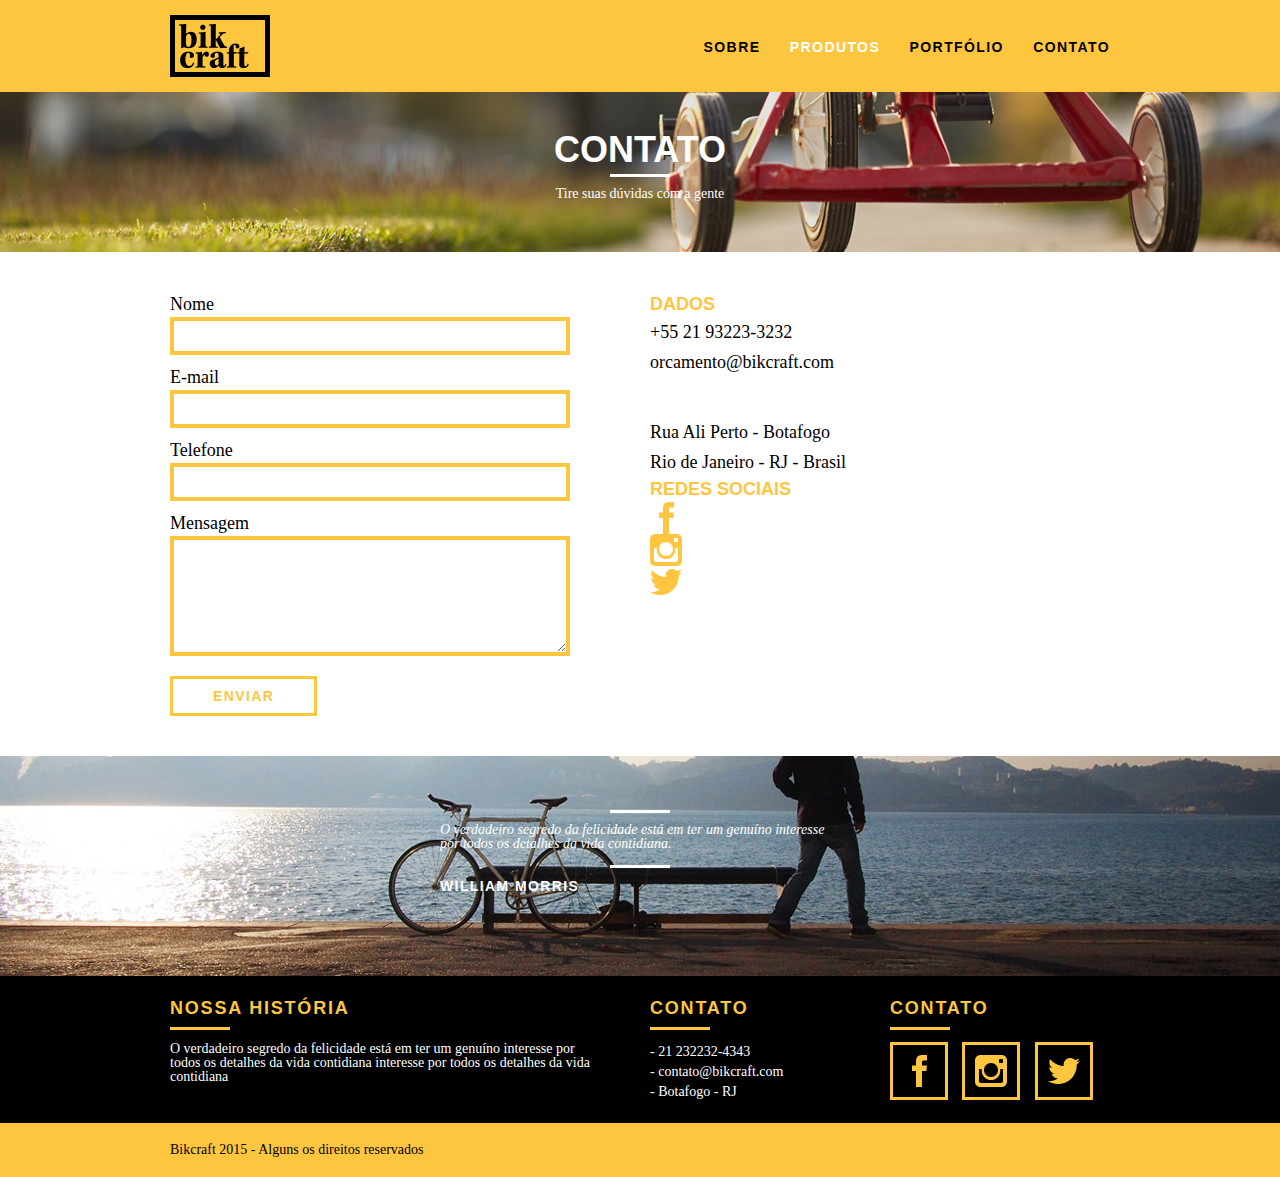
==== contato.html @ 6432ec2d "adicionado page contato" ====
<!DOCTYPE html>
<html lang="pt-br">

<head>
    <meta charset="UTF-8">
    <meta name="viewport" content="width=device-width, initial-scale=1.0">
    <title>BikCraft - Contato</title>

    <link rel="stylesheet" href="public/style/normalize.css">
    <link rel="stylesheet" href="public/style/reset.css">
    <link rel="stylesheet" href="public/style/grid.css">
    <link rel="stylesheet" href="public/style/style.css">
    <link rel="stylesheet" href="public/style/contato.css">


</head>

<body>

    <header class="header">
        <div class="container">
            <a href="index.html" class="grid-4">
                <img src="public/img/bikcraft.png" alt="Bikcraft">
            </a>

            <nav class="grid-12 header_menu">
                <ul>
                    <li>
                        <a href="sobre.html">Sobre</a>
                    </li>
                    <li>
                        <a href="produtos.html" class="menu_ativo">Produtos</a>
                    </li>
                    <li>
                        <a href="portfolio.html">Portfólio</a>
                    </li>
                    <li>
                        <a href="contato.html">Contato</a>
                    </li>
                </ul>
            </nav>
        </div>
    </header>

    <section class="introducao_interna interna_contato">
        <div class="container">
            <h1>Contato</h1>
            <p>Tire suas dúvidas com a gente</p>
        </div>
    </section>

    <section class="contato container">
        <form id="form_orcamento" class="contato_form grid-8">
            <label for="nome">Nome</label>
            <input type="text" id="nome">
            <label for="email">E-mail</label>
            <input type="text" id="email">
            <label for="telefone">Telefone</label>
            <input type="text" id="telefone">
            <label for="espec">Mensagem</label>
            <textarea id="espec"></textarea>
            <button type="submit" class="btn">Enviar</button>
        </form>
        <div class="contato_dados grid-8">
            <h3>Dados</h3>
            <span>+55 21 93223-3232</span>
            <span class="dados_email">orcamento@bikcraft.com</span>
            <span>Rua Ali Perto - Botafogo</span>
            <span>Rio de Janeiro - RJ - Brasil</span>
            <h3>Redes Sociais</h3>
            <ul>
                <li><a href="http://facebook.com" target="_blank"><img src="public/img/redes-sociais/facebook.png"
                            alt="Facebook Bikcraft"></a></li>
                <li><a href="http://instagram.com" target="_blank"><img src="public/img/redes-sociais/instagram.png"
                            alt="Instagram Bikcraft"></a></li>
                <li><a href="http://twitter.com" target="_blank"><img src="public/img/redes-sociais/twitter.png"
                            alt="Twitter Bikcraft"></a></li>
            </ul>
        </div>
    </section>

    <section class="quebra">
        <blockquote class="quote-externo container">
            <p>O verdadeiro segredo da felicidade está em ter um genuíno interesse por todos os detalhes da vida
                contidiana.</p>
            <cite>WILLIAM MORRIS</cite>
        </blockquote>
    </section>

    <footer>
        <div class="footer">
            <div class="container">
                <div class="grid-8 footer_historia">
                    <h3>Nossa história</h3>
                    <p>O verdadeiro segredo da felicidade está em ter um genuíno interesse por todos os detalhes da vida
                        contidiana
                        interesse por todos os detalhes da vida contidiana
                    </p>
                </div>

                <div class="grid-4 footer_contato">
                    <h3>Contato</h3>
                    <ul>
                        <li>- 21 232232-4343</li>
                        <li>- contato@bikcraft.com</li>
                        <li>- Botafogo - RJ</li>
                    </ul>
                </div>

                <div class="grid-4 footer_redes">
                    <h3>Contato</h3>
                    <ul>
                        <li><a href="http://facebook.com" target="_blank"><img
                                    src="public/img/redes-sociais/facebook.png" alt="Facebook Bikcraft"></a></li>
                        <li><a href="http://instagram.com" target="_blank"><img
                                    src="public/img/redes-sociais/instagram.png" alt="Instagram Bikcraft"></a></li>
                        <li><a href="http://twitter.com" target="_blank"><img src="public/img/redes-sociais/twitter.png"
                                    alt="Twitter Bikcraft"></a></li>
                    </ul>
                </div>


            </div>
        </div>

        <div class="copy">
            <div class="container">
                <p class="grid-16">Bikcraft 2015 - Alguns os direitos reservados</p>
            </div>
        </div>

    </footer>

</body>

</html>
---- public/style/grid.css ----
*, *:before, *:after {
    -webkit-box-sizing: border-box; 
    -moz-box-sizing: border-box; 
    box-sizing: border-box;
  }
  
  .container {
      width: 960px;
      margin: 0 auto;
      padding: 0px;
      position: relative;
  }
  
  .container:after, .container:before {
      content: " ";
      display: table;
  }
  
  .container:after {
      clear: both;
  }
  
  .grid-1, .grid-2, .grid-3, .grid-4, .grid-5, .grid-6, .grid-7, .grid-8, .grid-9, .grid-10, .grid-11, .grid-12, .grid-13, .grid-14, .grid-15, .grid-16, .grid-1-3 {
      float: left;
      margin-left: 10px;
      margin-right: 10px;
  }
  
  .grid-1 	{width: 40px;}
  .grid-2 	{width: 100px;}
  .grid-3 	{width: 160px;}
  .grid-4 	{width: 220px;}
  .grid-5 	{width: 280px;}
  .grid-6 	{width: 340px;}
  .grid-7 	{width: 400px;}
  .grid-8 	{width: 460px;}
  .grid-9 	{width: 520px;}
  .grid-10 	{width: 580px;}
  .grid-11 	{width: 640px;}
  .grid-12 	{width: 700px;}
  .grid-13 	{width: 760px;}
  .grid-14 	{width: 820px;}
  .grid-15 	{width: 880px;}
  .grid-16 	{width: 940px;}
  .grid-1-3	{width: 300px;}
  
  @media only screen and (min-width: 768px) and (max-width: 959px) {
  
  .container {
      width: 768px;
  }
  
  .grid-1		{width: 28px;}
  .grid-2		{width: 76px;}
  .grid-3		{width: 124px;}
  .grid-4		{width: 172px;}
  .grid-5		{width: 220px;}
  .grid-6		{width: 268px;}
  .grid-7		{width: 316px;}
  .grid-8		{width: 364px;}
  .grid-9		{width: 412px;}
  .grid-10	{width: 460px;}
  .grid-11	{width: 508px;}
  .grid-12	{width: 556px;}
  .grid-13	{width: 604px;}
  .grid-14	{width: 652px;}
  .grid-15	{width: 700px;}
  .grid-16	{width: 748px;}
  .grid-1-3	{width: 236px;}
  
  }
  
  @media only screen and (max-width: 767px) {
  .container {
      width: 300px;
  }
  
  .grid-1, .grid-2, .grid-3, .grid-4, .grid-5, .grid-6, .grid-7, .grid-8, .grid-9, .grid-10, .grid-11, .grid-12, .grid-13, .grid-14, .grid-15, .grid-16, .grid-1-3 {
      width: 300px;
      margin: 0 0 20px 0;
      float: none;
  }
  
  }
---- public/style/style.css ----
/* Estilos gerais */

body{
    font-family: Arial, Helvetica, sans-serif;
}
a {
    text-decoration: none;
}
p {
    font-family: Georgia, 'Times New Roman', Times, serif;
    font-size: 14px;
}

img {
    display: block;
}

.btn {
    border: 3px solid #fec63e;
    padding: 10px 30px;
    color: #fec63e;
    font-size: 14px;
    line-height: 20px;
    text-transform: uppercase;
    font-weight: bold;
    letter-spacing: .1em;
}

.btn:hover {
    border-color: #FFF;
    color: #FFF;  
}

.btn.btn-preto:hover {
    color: #000;
    border-color: #000;;
}

.subtitulo {
    font-size: 24px;
    line-height: 30px;
    font-weight: bold;
    letter-spacing: .1em;
    color: #000;
    text-transform: uppercase;
    text-align: center;
    margin-bottom: 40px;
}

.subtitulo:after{
    content: "";
    display: block;
    width: 60px;
    height: 3px;
    background: #000;
    margin: 8px auto;
}

.subtitulo-interno {
    font-size: 24px;
    line-height: 30px;
    font-weight: bold;
    letter-spacing: .1em;
    color: #000;
    text-transform: uppercase;
    margin-bottom: 20px;
}

.subtitulo-interno::after {
    content: "";
    display: block;
    width: 60px;
    height: 3px;
    background: #000;
    margin: 8px 0;
}

/* HEADER */
.header {
    position: fixed;
    top: 0;
    width: 100%;
    background: #fec63e;
    padding: 15px 0;

    z-index: 10;
}

.header_menu {
    text-align: right;
}

.header_menu ul li {
    display: inline-block;
    margin-left: 25px;
    margin-top: 22px;
}

.header_menu ul li a{
    color: #000;
    font-weight: bold;
    text-transform: uppercase;
    letter-spacing: .1em;
    font-size: 14px;
    line-height: 20px;
    text-decoration: none;
    padding: 10px 0;

}
.header_menu ul li a:hover{
    color: #FFF;
}

.header_menu ul li a.menu_ativo{
    color: #FFF;
}

/* INTRODUÇÃO */
.introducao {
    width: 100%;
    height: 380px;
    background: url(../img/bg.jpg) no-repeat center;
    background-size: cover;
    margin-top: 92px;
    text-align: center;
    padding-top: 80px;
}

.introducao h1 {
    font-size: 48px;
    color: #FFF;
    font-weight: bold;
    text-transform: uppercase;
}

.quote-externo {
    max-width: 320px;
    margin: 0 auto;
    color: #FFF;
    margin-bottom: 40px;
}

.quote-externo p{
    font-style: italic;
}

.quote-externo p:before, .quote-externo p:after{
    content: "";
    display: block;
    width: 60px;
    height: 3px;
    background: #FFF;
    margin: 14px auto 10px auto;
}


.quote-externo cite {
    font-style: normal;
    font-weight: bold;
    font-size: 14px;
    letter-spacing: .1em;
}

/* INTRODUÇÃO INTERNA */
.introducao_interna {
    width: 100%;
    margin-top: 92px;
    height: 160px;
    text-align: center;
    color: #FFF;
    padding-top: 40px;
}

.introducao_interna h1 {
    font-size: 36px;
    color: #FFF;
    font-weight: bold;
    text-transform: uppercase;
}

.introducao_interna h1:after {
    content: "";
    display: block;
    width: 60px;
    height: 3px;
    background: #FFF;
    margin: 6px auto 10px auto;
}

/* PRODUTOS */
.produtos {
    padding: 60px 0;
}

.produtos_lista li {
    background: #fec63e;
    text-align: center;
}

.produtos_lista li h3{
    font-weight: bold;
    font-size: 18px;
    line-height: 25px;
    text-transform: uppercase;
    letter-spacing: .1em;
    margin-top: 20px;
}

.produtos_lista li h3::after {
    content: "";
    display: block;
    width: 60px;
    height: 3px;
    background: #000;
    margin: 2px auto;
}

.produtos_lista li p {
    padding: 10px 20px 20px 20px;
}

.produtos_icone {
    background: #000;
    padding: 20px;
}

.call {
    padding-top: 40px;
    text-align: center;

    clear: both; /* limpa o float do painel de imagens acima */
}

.call p {
    margin-bottom: 20px;
}

/* PORTFÓLIO */

.portfolio {
    width: 100%;
    background: #000;
    padding: 40px 0;
}

.portfolio .subtitulo {
    color: #fec63e;
}

.portfolio .subtitulo::after{
    background: #fec63e;
}

.portfolio_lista li:last-child {
    margin-top: 20px;
}

.portfolio .call p {
    color: #FFF;
}

/* QUALIDADE */
.qualidade {
    padding: 60px 0;
}

.qualidade::after{
    content: "";
    width: 634px;
    height: 83px;
    display: block;

    /* IMAGEM E ALINHAMENTO JUNTO AO LOGO "DESIGN" */
    background: url("../img/linhas.png") no-repeat center;
    
    position: absolute;
    top: 209px;
    right: 162px;
    z-index: -1;
}

.qualidade img{
    margin: 0 auto;
}

.qualidade_lista {
    padding-top: 20px;
    overflow: hidden; /* Limpar o float da qualidade para não quebrar no SOBRE */
}

.qualidade_lista li {
    text-align: center;
    padding: 0 40px;
}

.qualidade_lista li h3{
    font-weight: bold;
    font-size: 18px;
    line-height: 25px;
    text-transform: uppercase;
    letter-spacing: .1em;
    margin-top: 20px;
}

.qualidade_lista li h3::after {
    content: "";
    display: block;
    width: 60px;
    height: 3px;
    background: #000;
    margin: 6px auto;
}

/* QUEBRA */

.quebra {
    width: 100%;
    height: 220px;
    background: url(../img/bg-footer.jpg) no-repeat center;
    background-size: cover;

    padding-top: 40px;
}

.quebra .quote-externo {
    max-width: 400px;
}

/* FOOTER */

.footer {
    width: 100%;
    background: #000;
    color: #FFF;

    padding: 20px 0;
}

.footer h3 {
    font-size: 18px;
    line-height: 25px;
    color: #fec63e;
    text-transform: uppercase;
    letter-spacing: .1em;
    font-weight: bold;
}

.footer h3::after{
    content: "";
    display: block;
    width: 60px;
    height: 3px;
    background: #fec63e;
    margin: 6px 0 12px 0;
}

.footer_historia {
    padding-right: 40px;
}

.footer_contato ul li {
    font-size: 14px;
    line-height: 20px;
    font-family: Georgia, 'Times New Roman', Times, serif;
}

.footer_redes ul li {
    display: inline-block;
    margin-right: 10px;
}

.footer_redes ul li a {
    border: 3px solid #fec63e;
    display: block;
    padding: 10px;
}

.footer_redes ul li a:hover{
    border-color: #FFF;
}

.copy {
    width: 100%;
    background: #fec63e;
    padding: 20px 0;
}
---- public/style/contato.css ----
.interna_contato {
    background: url(../img/bg-contato.jpg) no-repeat center;
    background-size: cover;
}


 /* Orçamento */
 .contato {
    padding: 40px 0;
 }

.contato_form {
    padding-right: 60px;
}

 .contato_form label{
     display: block;
    font-family: Georgia, 'Times New Roman', Times, serif;
    font-size: 18px;
    line-height: 25px;
 }

 .contato_form input, .contato_form textarea{
     display: block;
     width: 100%;
     border: 4px solid #fec63e;
     background: none;
     padding: 7px 10px;
     margin-bottom: 10px;
     outline: none;
     font-size: 14px;
     font-family: Georgia, 'Times New Roman', Times, serif;
 }

 .contato_form textarea{
     height: 120px;
     margin-bottom: 20px;
 }

 .contato_form button {
    padding: 7px 40px;
    background: none;

 }

 .orcamento_dados {
     color: #FFF;
 }
 .contato_dados h3 {
     font-size: 18px;
     line-height: 25px;
     text-transform: uppercase;
     color: #fec63e;
     font-weight: bold;
 }
 .contato_dados span {
     display: block;
     font-size: 18px;
     line-height: 30px;
     font-family: Georgia, 'Times New Roman', Times, serif;
 }
 .dados_email {
     margin-bottom: 40px;
 }

 .orcamento_dados ul {
     padding-right: 60px;
 }
.orcamento_dados ul li{
    font-family: Georgia, 'Times New Roman', Times, serif;
    font-size: 14px;
    padding: 10px 15px;
}
.orcamento_dados ul li:nth-child(odd) {
    background: #1d1d1d;
}

.orcamento_dados p{
    margin: 8px 0;
}
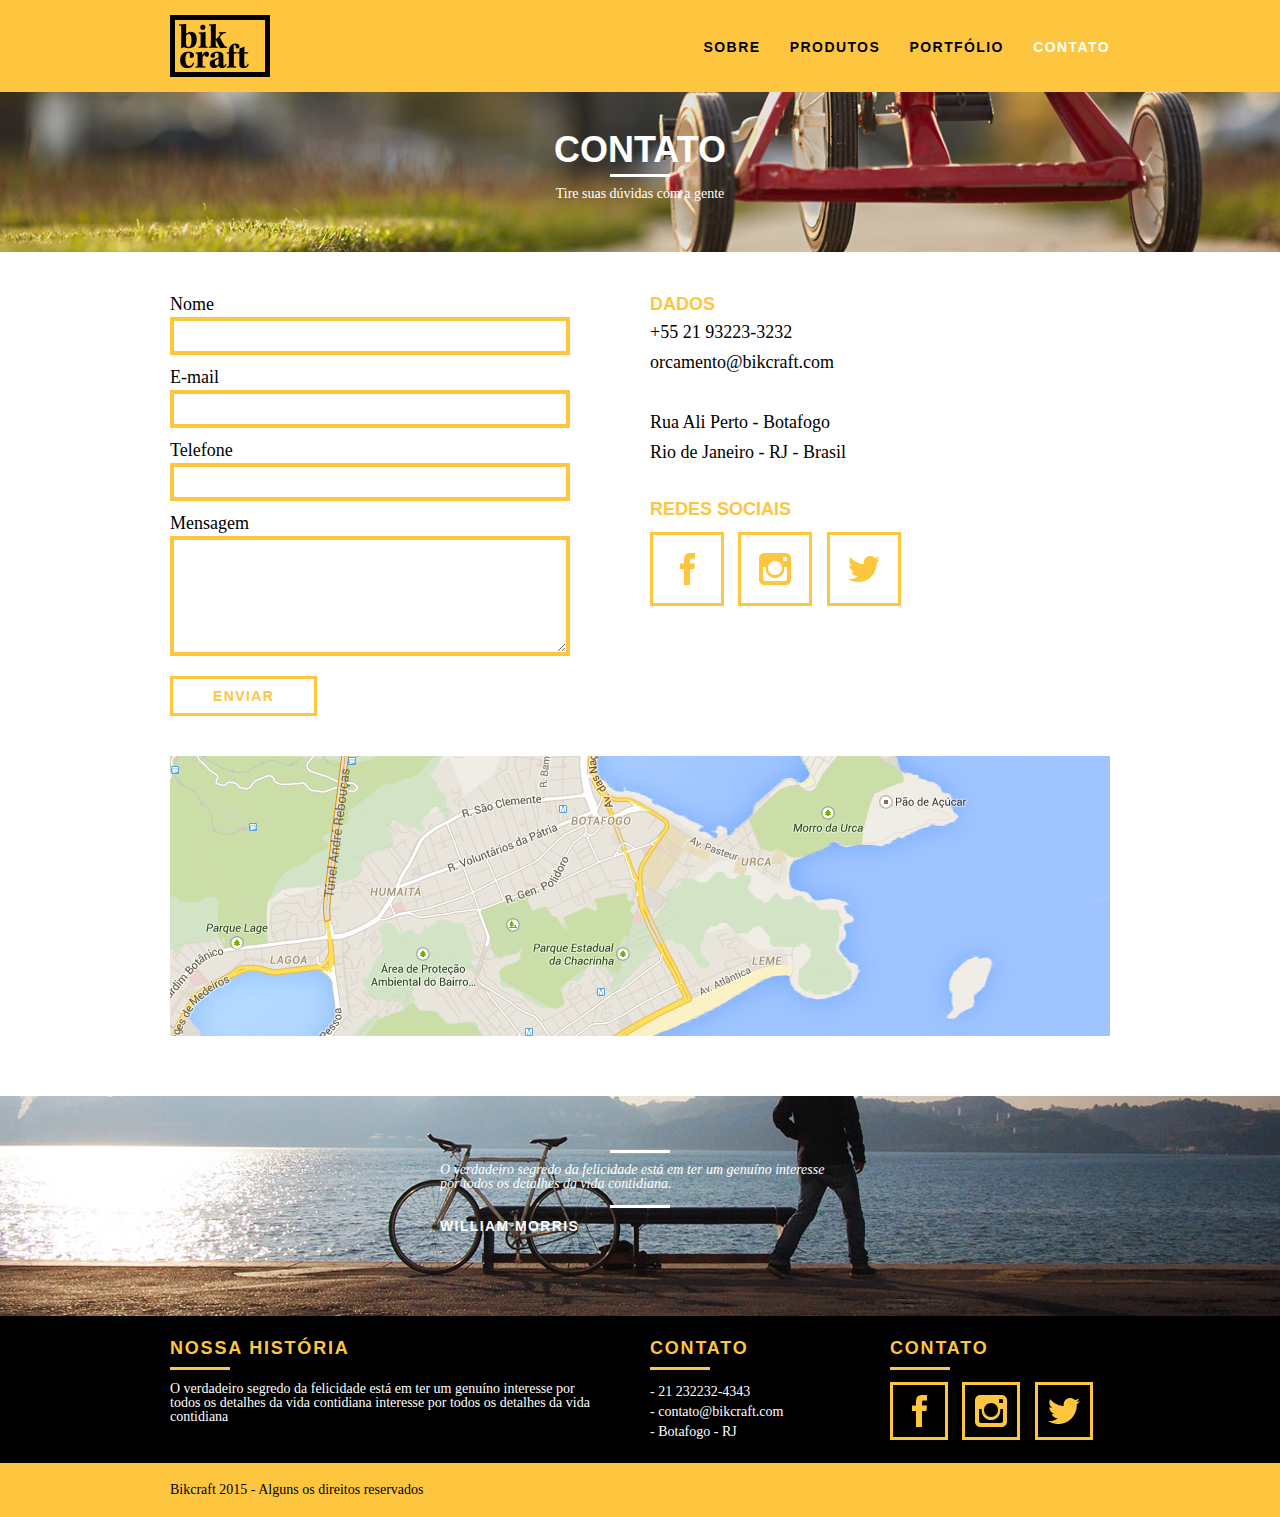
==== commit 2494ce7b: "Add image endereço mapa" ====
--- a/contato.html
+++ b/contato.html
@@ -29,13 +29,13 @@
                         <a href="sobre.html">Sobre</a>
                     </li>
                     <li>
-                        <a href="produtos.html" class="menu_ativo">Produtos</a>
+                        <a href="produtos.html">Produtos</a>
                     </li>
                     <li>
                         <a href="portfolio.html">Portfólio</a>
                     </li>
                     <li>
-                        <a href="contato.html">Contato</a>
+                        <a href="contato.html" class="menu_ativo">Contato</a>
                     </li>
                 </ul>
             </nav>
@@ -59,12 +59,12 @@
             <input type="text" id="telefone">
             <label for="espec">Mensagem</label>
             <textarea id="espec"></textarea>
-            <button type="submit" class="btn">Enviar</button>
+            <button type="submit" class="btn btn-preto">Enviar</button>
         </form>
         <div class="contato_dados grid-8">
             <h3>Dados</h3>
             <span>+55 21 93223-3232</span>
-            <span class="dados_email">orcamento@bikcraft.com</span>
+            <span>orcamento@bikcraft.com</span>
             <span>Rua Ali Perto - Botafogo</span>
             <span>Rio de Janeiro - RJ - Brasil</span>
             <h3>Redes Sociais</h3>
@@ -77,6 +77,10 @@
                             alt="Twitter Bikcraft"></a></li>
             </ul>
         </div>
+    </section>
+
+    <section class="container contato_mapa">
+        <a href="http://www.google.com" target="_blank" class="grid-16"><img src="/public/img/endereco-bikcraft.jpg" alt="Endereço Bikcraft"></a>
     </section>
 
     <section class="quebra">
--- a/public/style/contato.css
+++ b/public/style/contato.css
@@ -59,22 +59,30 @@
      line-height: 30px;
      font-family: Georgia, 'Times New Roman', Times, serif;
  }
- .dados_email {
-     margin-bottom: 40px;
+ 
+.contato_dados span:nth-of-type(even) {
+    margin-bottom: 30px;
+}
+
+ .contato_dados ul {
+     margin-top: 10px;
  }
 
- .orcamento_dados ul {
-     padding-right: 60px;
- }
-.orcamento_dados ul li{
-    font-family: Georgia, 'Times New Roman', Times, serif;
-    font-size: 14px;
-    padding: 10px 15px;
-}
-.orcamento_dados ul li:nth-child(odd) {
-    background: #1d1d1d;
+.contato_dados ul li{
+    display: inline-block;
+    margin-right: 10px;
 }
 
-.orcamento_dados p{
-    margin: 8px 0;
-}+.contato_dados ul li a {
+    border: 3px solid #fec63e;
+    display: block;
+    padding: 18px;
+}
+
+.contato_dados ul li a:hover {
+    border-color: #000;
+}
+
+.contato_mapa {
+    margin-bottom: 60px;
+}
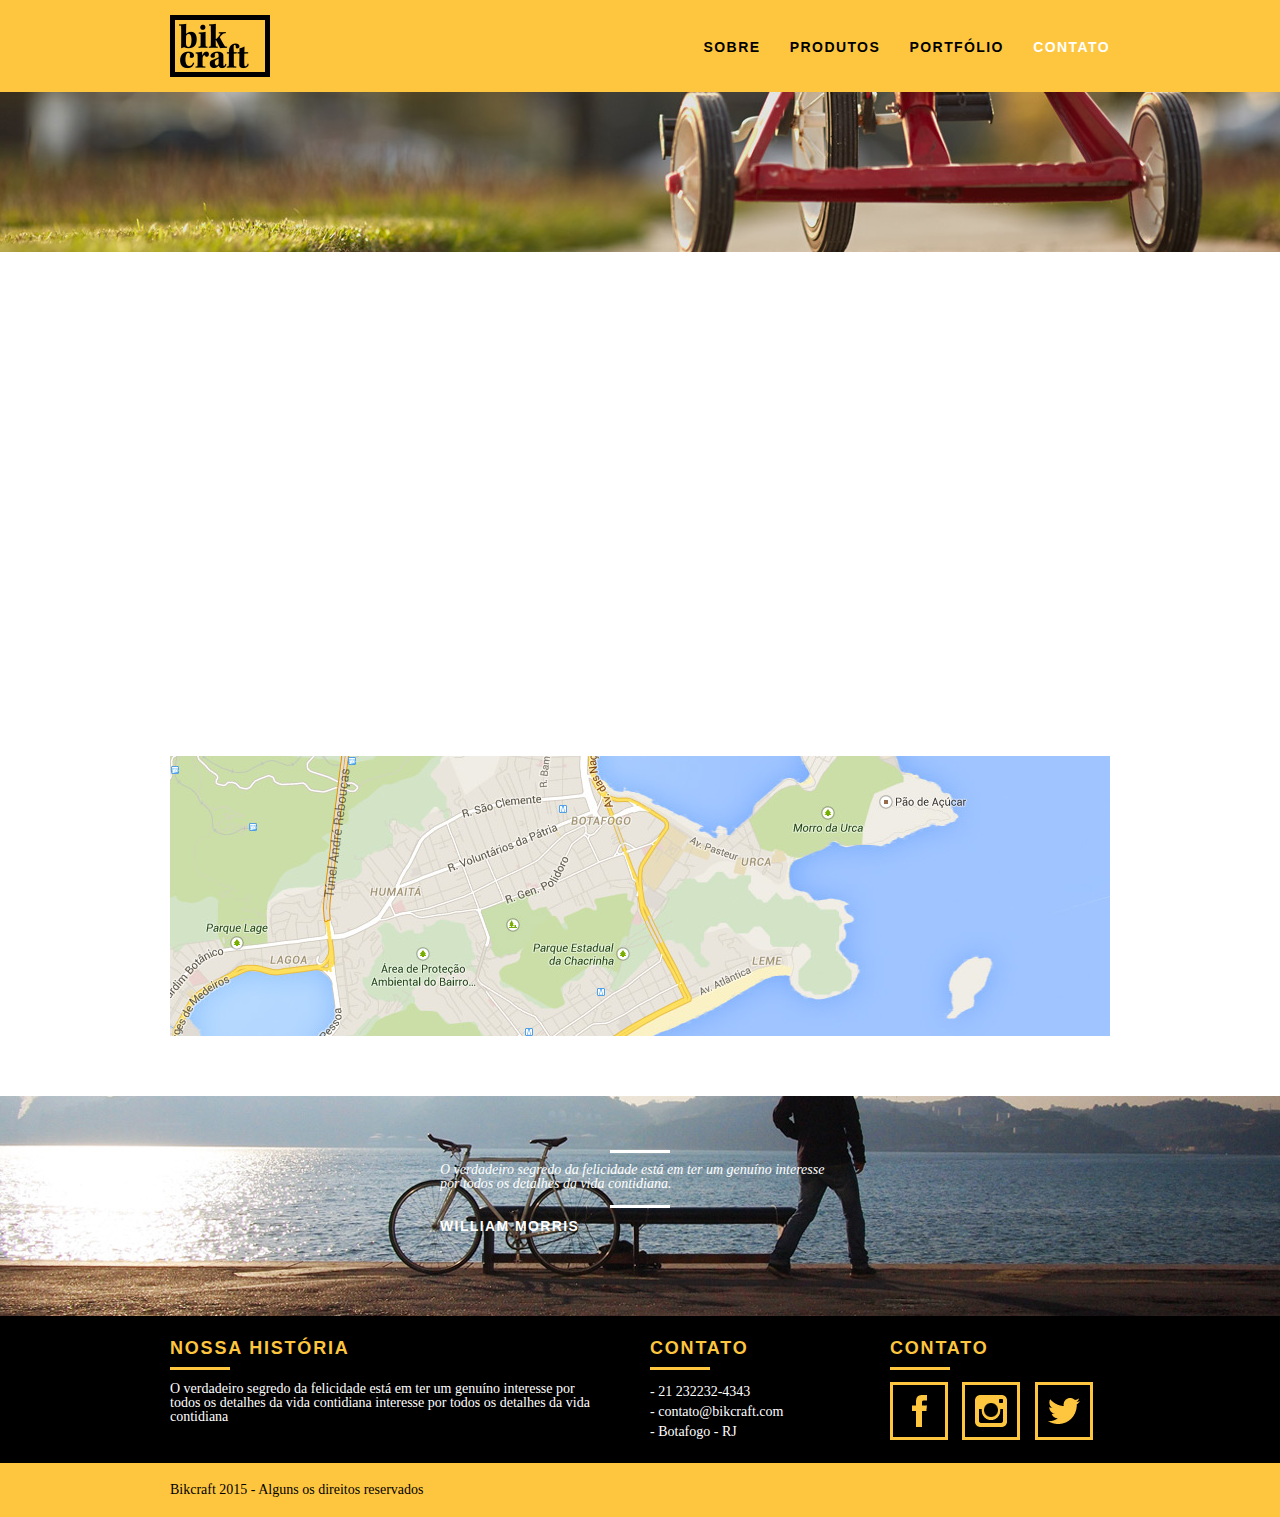
==== commit f4d69d0d: "Add animações css/js em todas as paginas FadeInDown" ====
--- a/contato.html
+++ b/contato.html
@@ -11,6 +11,7 @@
     <link rel="stylesheet" href="public/style/grid.css">
     <link rel="stylesheet" href="public/style/style.css">
     <link rel="stylesheet" href="public/style/contato.css">
+    <link rel="stylesheet" href="public/style/responsivo.css">
 
 
 </head>
@@ -49,7 +50,7 @@
         </div>
     </section>
 
-    <section class="contato container">
+    <section class="contato container animar-interno">
         <form id="form_orcamento" class="contato_form grid-8">
             <label for="nome">Nome</label>
             <input type="text" id="nome">
@@ -135,6 +136,12 @@
 
     </footer>
 
+    <!--   JQuery   -->
+    <script src="https://ajax.googleapis.com/ajax/libs/jquery/3.5.1/jquery.min.js"></script>
+    <!-- JavaScript-->
+    <script src="public/js/plugins.js"></script>
+    <script src="public/js/main.js"></script>
+
 </body>
 
 </html>--- a/public/style/grid.css
+++ b/public/style/grid.css
@@ -69,16 +69,17 @@
   .grid-1-3	{width: 236px;}
   
   }
+
+
+  @media only screen and (max-width: 767px) {
   
-  @media only screen and (max-width: 767px) {
-  .container {
+    .container {
       width: 300px;
   }
-  
+
   .grid-1, .grid-2, .grid-3, .grid-4, .grid-5, .grid-6, .grid-7, .grid-8, .grid-9, .grid-10, .grid-11, .grid-12, .grid-13, .grid-14, .grid-15, .grid-16, .grid-1-3 {
-      width: 300px;
-      margin: 0 0 20px 0;
-      float: none;
-  }
-  
-  }+    width: 300px;
+    margin: 0 0 20px 0;
+    float: none;
+ }
+ }--- a/public/style/style.css
+++ b/public/style/style.css
@@ -13,6 +13,7 @@
 
 img {
     display: block;
+    max-width: 100%;
 }
 
 .btn {
@@ -24,6 +25,7 @@
     text-transform: uppercase;
     font-weight: bold;
     letter-spacing: .1em;
+    transition: all .5s ease;
 }
 
 .btn:hover {
@@ -105,6 +107,7 @@
     line-height: 20px;
     text-decoration: none;
     padding: 10px 0;
+    transition: all .3s ease;
 
 }
 .header_menu ul li a:hover{
@@ -197,6 +200,10 @@
     text-align: center;
 }
 
+.produtos_lista li img{
+    margin: 0 auto;
+}
+
 .produtos_lista li h3{
     font-weight: bold;
     font-size: 18px;
@@ -251,7 +258,7 @@
     background: #fec63e;
 }
 
-.portfolio_lista li:last-child {
+.portfolio_lista div:last-of-type {
     margin-top: 20px;
 }
 
@@ -373,6 +380,7 @@
     border: 3px solid #fec63e;
     display: block;
     padding: 10px;
+    transition: all .3s ease;
 }
 
 .footer_redes ul li a:hover{
@@ -383,4 +391,57 @@
     width: 100%;
     background: #fec63e;
     padding: 20px 0;
-}+}
+
+/* Animações */
+
+.introducao h1, .introducao blockquote, .introducao .btn, .animar, .animar-interno,
+.introducao_interna h1, .introducao_interna p {
+    opacity: 0;
+}
+
+:root {
+    --animate-duration: 1s;
+    --animate-delay: 1s;
+    --animate-repeat: 1;
+  }
+
+  .animate__animated {
+    -webkit-animation-duration: 1s;
+    animation-duration: 1s;
+    -webkit-animation-duration: var(--animate-duration);
+    animation-duration: var(--animate-duration);
+    -webkit-animation-fill-mode: both;
+    animation-fill-mode: both;
+  }
+
+  @-webkit-keyframes fadeInDown {
+    from {
+      opacity: 0;
+      -webkit-transform: translate3d(0, -20px, 0);
+      transform: translate3d(0, -20px, 0);
+    }
+  
+    to {
+      opacity: 1;
+      -webkit-transform: translate3d(0, 0, 0);
+      transform: translate3d(0, 0, 0);
+    }
+  }
+  @keyframes fadeInDown {
+    from {
+      opacity: 0;
+      -webkit-transform: translate3d(0, -20px, 0);
+      transform: translate3d(0, -20px, 0);
+    }
+  
+    to {
+      opacity: 1;
+      -webkit-transform: translate3d(0, 0, 0);
+      transform: translate3d(0, 0, 0);
+    }
+  }
+  .animate__fadeInDown {
+    -webkit-animation-name: fadeInDown;
+    animation-name: fadeInDown;
+  }--- a/public/style/responsivo.css
+++ b/public/style/responsivo.css
@@ -0,0 +1,162 @@
+/*Estilo para Tablets */
+@media only screen and (min-width: 768px) and (max-width: 959px) {
+    
+    /* Qualidade Home */
+    .qualidade::after {
+        right: 66px;
+    }
+
+    .qualidade_lista li {
+        padding: 0 10px;
+    }
+
+    /* Footer */
+    .footer_redes ul li a {
+        padding: 6px;
+    }
+
+    .footer_redes ul li a img {
+        width: 26px;
+        height: 26px;
+    }
+
+    /* Produtos */
+    .produto_item h2{
+        top: -150px;
+        margin-bottom: -56px
+    }
+
+    .produto_icone {
+        padding: 41px 0;
+    }
+
+    .produto_info p {
+        font-size: 14px;
+        line-height: 20px;
+        padding: 20px 30px;
+        height: 122px;
+    }
+
+    .produto_info ul li {
+        width: 181px;
+        height: 49px;
+    }
+
+
+} /* Final do estilo para Tablets */
+
+/* Estilo para Smartphones */
+@media only screen and (max-width: 767px) {
+
+    /* HEADER */
+    .header {
+        position: relative;
+        padding-bottom: 0px;
+    }
+
+    .header img {
+        margin: 0 auto 10px auto;
+    }
+
+    .header_menu {
+        text-align: center;
+    }
+
+    .header_menu ul li {
+        margin: 5px;
+    }
+
+    .header_menu ul li a {
+        color: #000;
+        border: 4px solid #000;
+        width: 136px;
+        display: block;
+        float: left;
+    }
+
+    .header_menu ul li a:hover{
+        border-color: #FFF;
+    }
+
+    .header_menu ul li a.menu_ativo {
+        border-color: #FFF;
+    }
+
+    /* INTRODUÇÃO */
+    .introducao h1 {
+        font-size: 36px;
+    }
+
+    .introducao {
+        margin-top: 0px;
+        padding-top: 40px;
+        background: url(../img/bg-mobile.jpg) no-repeat center;
+        background-size: cover;
+    }
+
+    /* INTRODUÇÃO INTERNA */
+    .introducao_interna {
+        margin-top: 0px;
+    }
+
+    /* Call */
+    .call {
+        padding-top: 10px;
+    }
+
+    /* Qualidade home */
+    .qualidade::after {
+        display: none;
+    }
+
+    /* SOBRE */
+    .missao_sobre p {
+        font-size: 14px;
+        line-height: 20px;
+        padding-right: 0px;
+    }
+
+    .missao_sobre ul li{
+        font-size: 14px;
+        line-height: 25px;
+    }
+
+    .produto_item h2 {
+        top: -100px;
+        margin-bottom: -68px;
+    }
+
+    .produto_icone {
+        padding: 41px 0;
+    }
+
+    .produto_info p {
+        font-size: 14px;
+        line-height: 20px;
+        height: auto;
+        padding: 20px 30px;
+    }
+
+    .produto_info ul li {
+        width: 149px;
+        height: 49px;
+        font-size: 14px;
+        line-height: 20px;
+        padding-top: 14px;
+    }
+
+    .form {
+        padding-right: 0px;
+    }
+
+    .orcamento_dados ul {
+        padding-right: 0px;
+    }
+
+
+    /* Contato */
+    .contato_form {
+        padding-right: 0px;
+        margin-bottom: 40px;
+    }
+} /* Final do estilo para Smartphone */